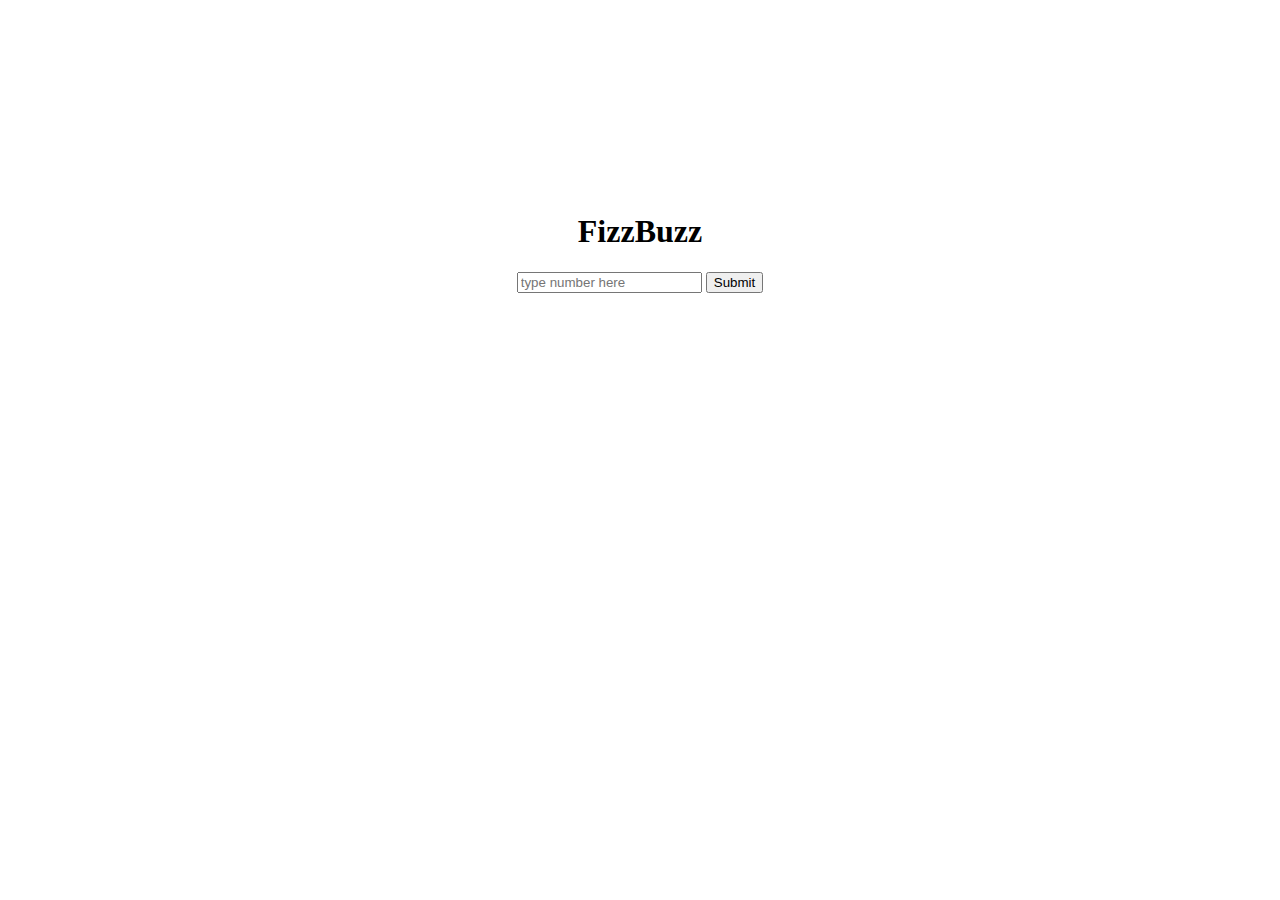
==== index.html @ a12a8ea7 "idk" ====
<!DOCTYPE html>
<html lang="en">
	<head>
		<meta charset="UTF-8" />
		<meta name="viewport" content="width=device-width, initial-scale=1.0" />
		<title>FizzBuzz</title>
		<link rel="stylesheet" href="css/buzbuz.css" />
		<script src="java/realjs.js" defer></script>
	</head>
	<body>
		<!-- partial:index.partial.html -->
		<body>
			<h1>FizzBuzz</h1>
			<form>
				<input
					type="text"
					class="num"
					name="num"
					placeholder="type number here"
				/>
				<button>Submit</button>
			</form>
			<p>&nbsp</p>
		</body>
		<!-- partial -->
		<script src="./script.js"></script>
	</body>
</html>
---- css/buzbuz.css ----
body {
	text-align: center;
	width: 80vw;
	margin: 0 auto;
	padding-top: 15%;
}

p {
	word-wrap: break-word;
}
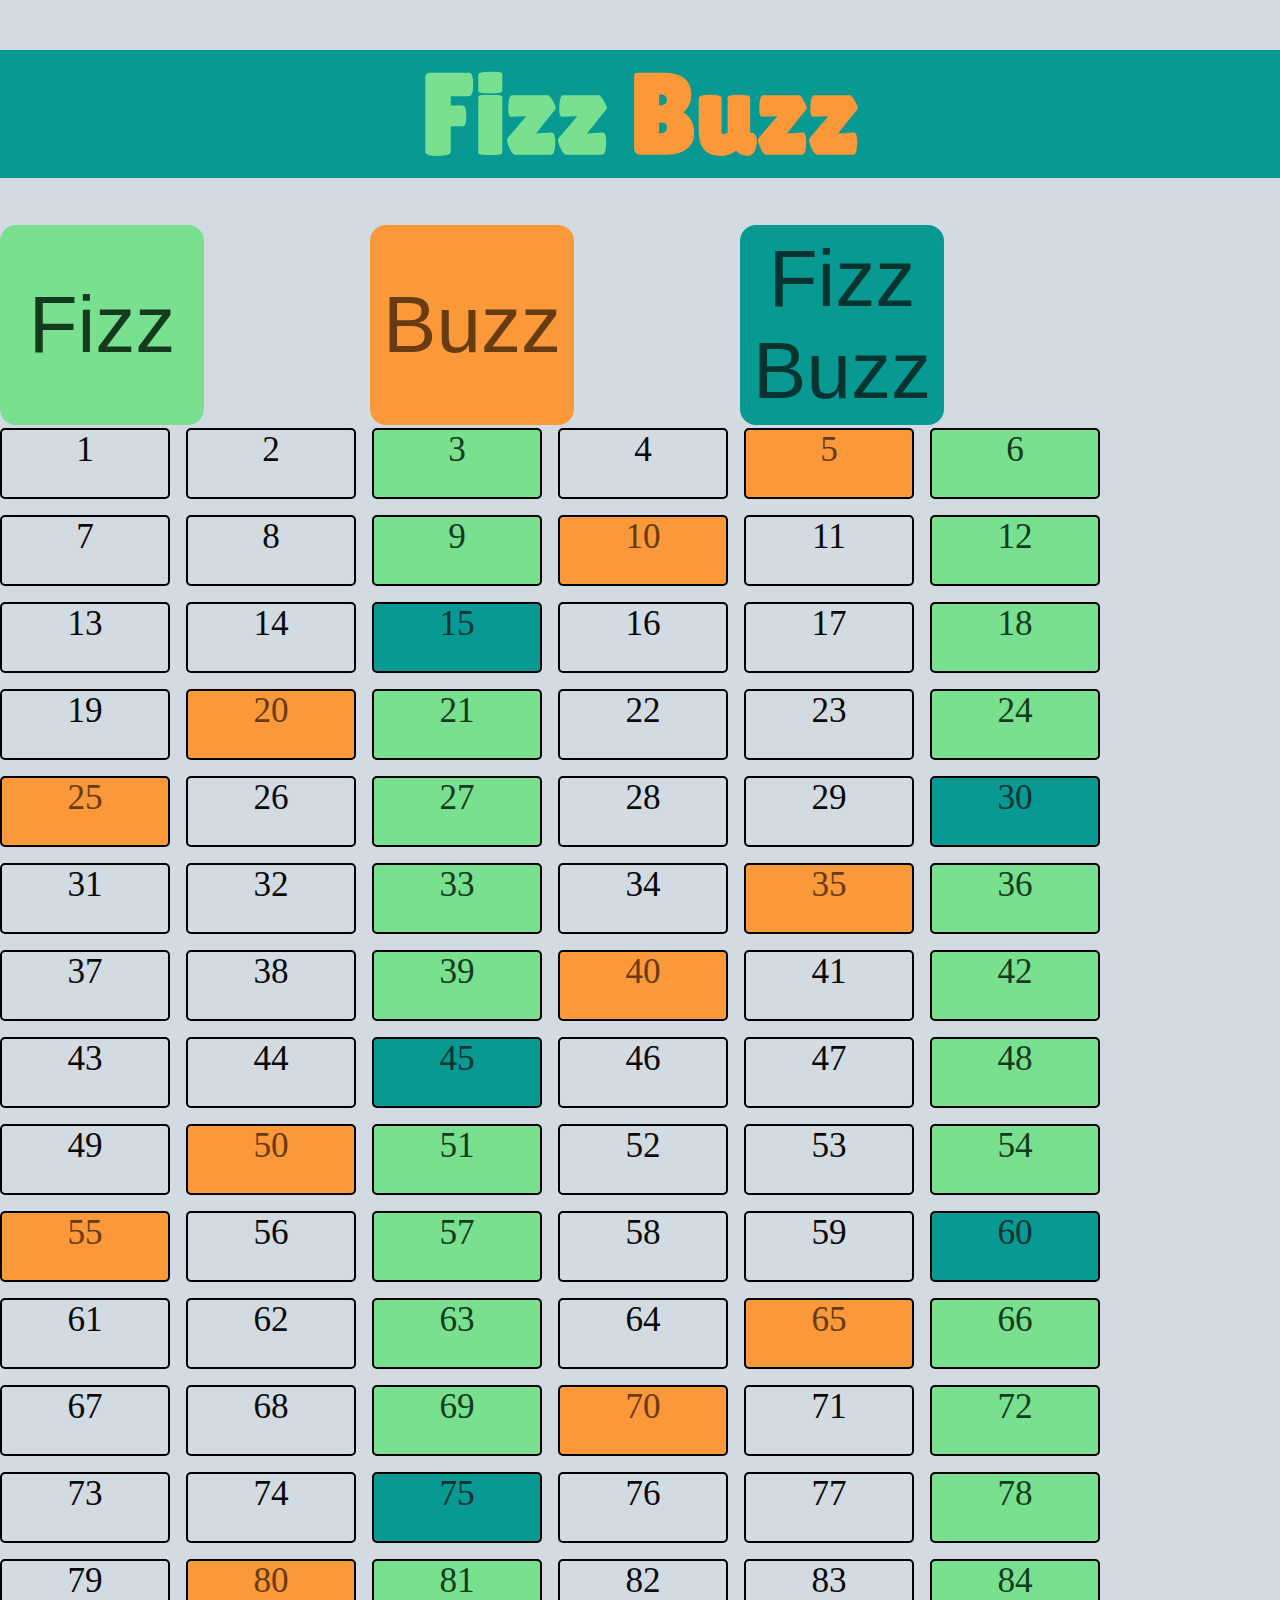
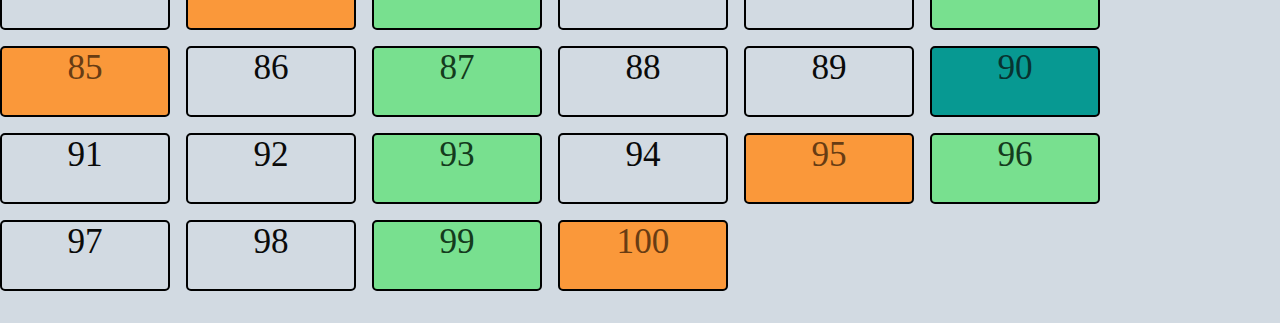
==== commit 103dfb0f: "add" ====
--- a/index.html
+++ b/index.html
@@ -2,27 +2,40 @@
 <html lang="en">
 	<head>
 		<meta charset="UTF-8" />
-		<meta name="viewport" content="width=device-width, initial-scale=1.0" />
-		<title>FizzBuzz</title>
-		<link rel="stylesheet" href="css/buzbuz.css" />
-		<script src="java/realjs.js" defer></script>
+		<title>Fizz Buzz</title>
+		<link rel="stylesheet" href="css/style.css" />
+		<script src="java/script.js" defer></script>
+		<link
+			href="https://fonts.googleapis.com/css2?family=Lilita+One&display=swap"
+			rel="stylesheet"
+		/>
 	</head>
 	<body>
-		<!-- partial:index.partial.html -->
-		<body>
-			<h1>FizzBuzz</h1>
-			<form>
-				<input
-					type="text"
-					class="num"
-					name="num"
-					placeholder="type number here"
-				/>
-				<button>Submit</button>
-			</form>
-			<p>&nbsp</p>
-		</body>
-		<!-- partial -->
-		<script src="./script.js"></script>
+		<h1>
+			<span style="color: #78e08f;">Fizz</span>
+			<span style="color: #fa983a;"> Buzz</span>
+		</h1>
+
+		<div class="move">
+			<ul
+				id="fizz-buzz-list"
+				class="list"
+				data-fizz-buzz
+				aria-live="assertive"
+				role="region"
+			></ul>
+		</div>
+
+		<div class="filter">
+			<button data-fizz class="fizz" aria-controls="fizz-buzz-list">
+				Fizz
+			</button>
+			<button data-buzz class="buzz" aria-controls="fizz-buzz-list">
+				Buzz
+			</button>
+			<button data-fizz-buzz class="fizz-buzz" aria-controls="fizz-buzz-list">
+				Fizz Buzz
+			</button>
+		</div>
 	</body>
 </html>
--- a/css/style.css
+++ b/css/style.css
@@ -0,0 +1,85 @@
+body {
+	background-color: #d2dae2;
+	margin: 0;
+}
+p {
+	margin: 0;
+	padding: 0;
+}
+
+h1 {
+	background-color: #079992;
+	font-family: "Lilita One", cursive;
+	text-align: center;
+	margin-top: 50px;
+	margin-bottom: 50px;
+	font-size: 7rem;
+}
+
+button {
+	border: 0;
+	border-radius: 1rem;
+	color: #fafafa;
+	display: inline-block;
+	cursor: pointer;
+	font-size: 5rem;
+	margin-right: 1rem;
+	padding: 0.5rem;
+	text-align: center;
+}
+/* ul {
+	margin: 0;
+	padding: 0;
+} */
+.list {
+	list-style: none;
+	margin-top: 250px;
+	padding: 0;
+}
+
+.list-item {
+	list-style: none;
+	border: solid black 2px;
+	border-radius: 0.3125rem;
+	box-sizing: border-box;
+	color: #0a0a0a;
+	cursor: pointer;
+	display: inline-block;
+	margin-right: 1rem;
+	margin-bottom: 1rem;
+	width: 170px;
+	height: 71px;
+	text-align: center;
+
+	font-size: 2.2rem;
+}
+
+.fizz {
+	background: #78e08f;
+	color: #143b1d;
+}
+
+.buzz {
+	background: #fa983a;
+	color: #683c13;
+}
+
+.fizz-buzz {
+	background: #079992;
+	color: #073331;
+}
+
+.filter {
+	position: absolute;
+	top: 150px;
+	right: 25%;
+	margin-top: 75px;
+	display: grid;
+	grid-template-columns: repeat(3, 1fr);
+	gap: 150px;
+}
+
+.fade-out {
+	background: #d2dae2;
+	color: #8aa0a0;
+}
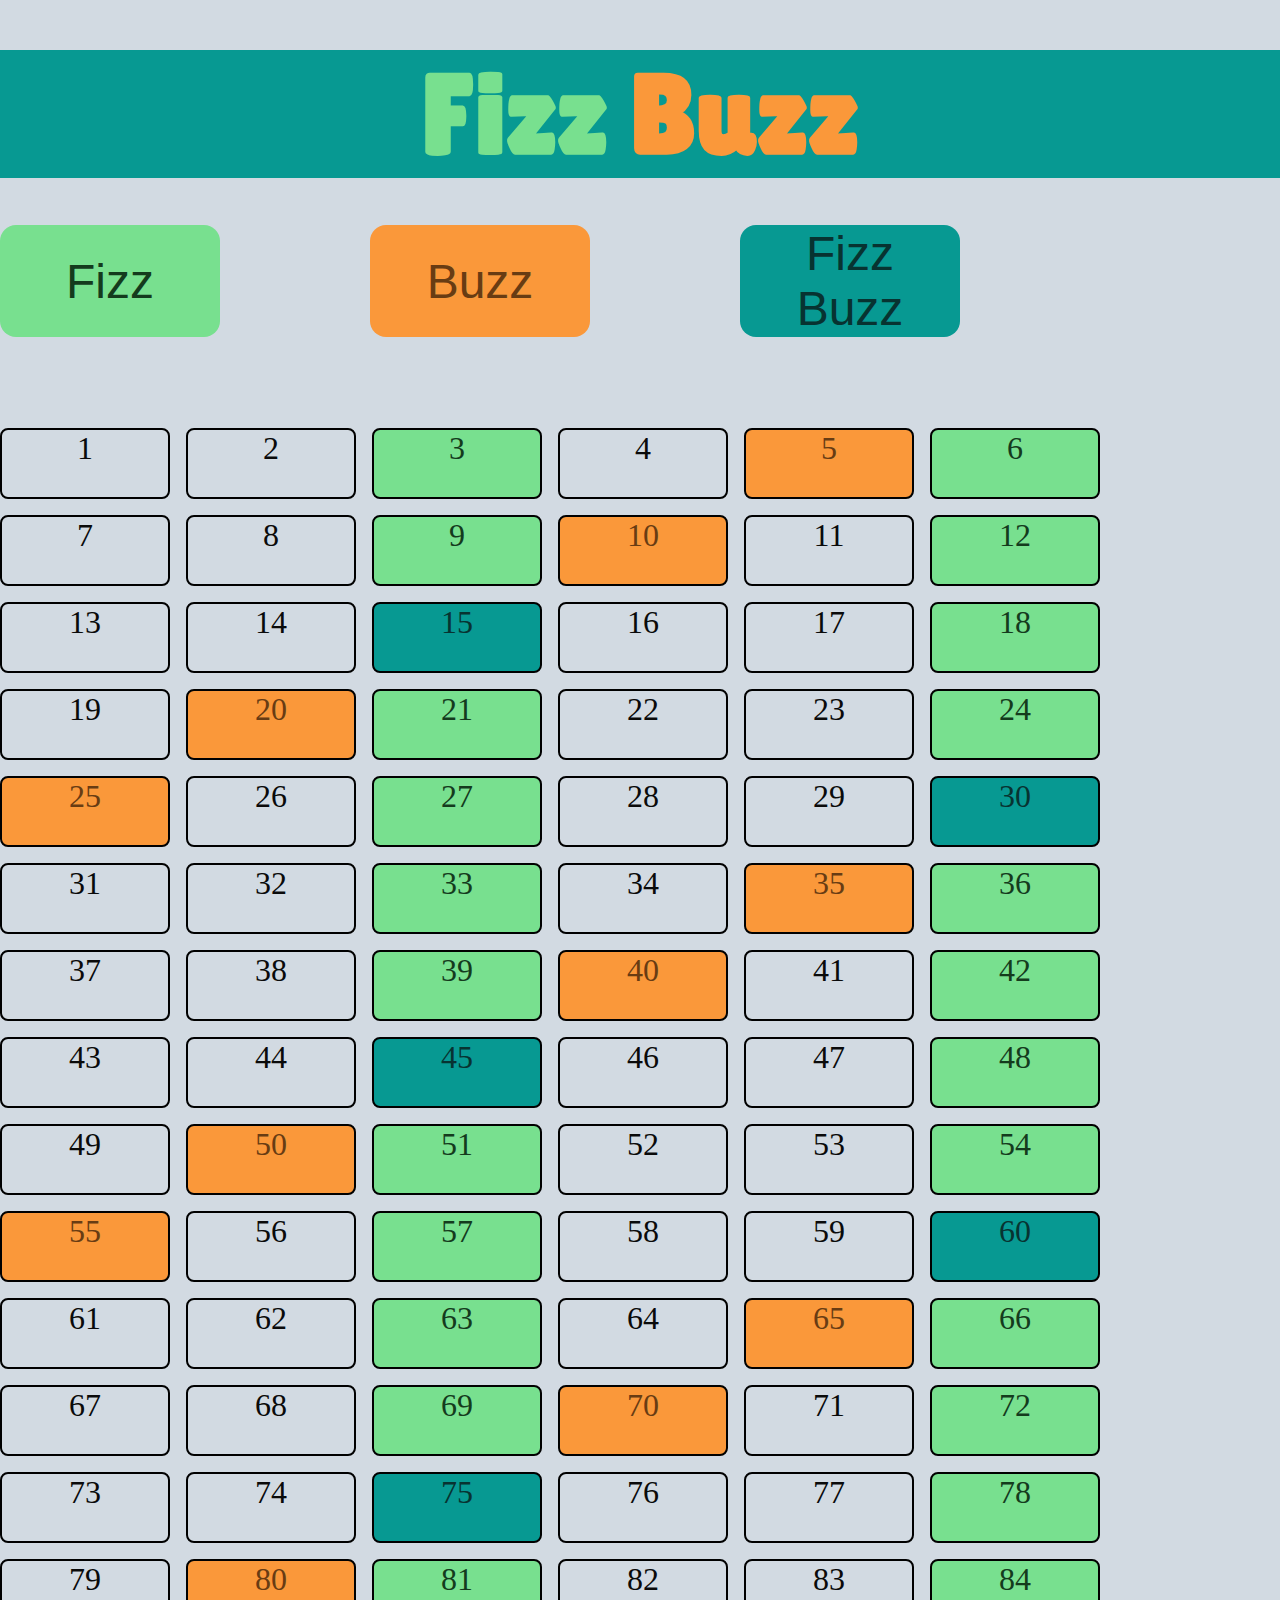
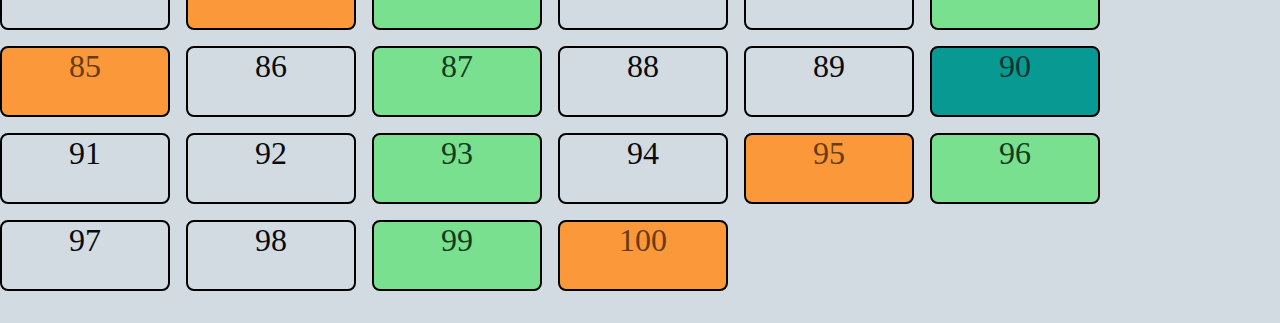
==== commit 2da21e1c: "zoomed out" ====
--- a/index.html
+++ b/index.html
@@ -3,6 +3,7 @@
 	<head>
 		<meta charset="UTF-8" />
 		<title>Fizz Buzz</title>
+		<meta name="viewport" content="width=device-width, initial-scale=1.0" />
 		<link rel="stylesheet" href="css/style.css" />
 		<script src="java/script.js" defer></script>
 		<link
--- a/css/style.css
+++ b/css/style.css
@@ -22,9 +22,9 @@
 	color: #fafafa;
 	display: inline-block;
 	cursor: pointer;
-	font-size: 5rem;
-	margin-right: 1rem;
-	padding: 0.5rem;
+	font-size: 3rem;
+	/* margin-right: 1rem;
+	padding: 0.5rem; */
 	text-align: center;
 }
 /* ul {
@@ -40,7 +40,7 @@
 .list-item {
 	list-style: none;
 	border: solid black 2px;
-	border-radius: 0.3125rem;
+	border-radius: 0.5rem;
 	box-sizing: border-box;
 	color: #0a0a0a;
 	cursor: pointer;
@@ -50,8 +50,7 @@
 	width: 170px;
 	height: 71px;
 	text-align: center;
-
-	font-size: 2.2rem;
+	font-size: 2rem;
 }
 
 .fizz {
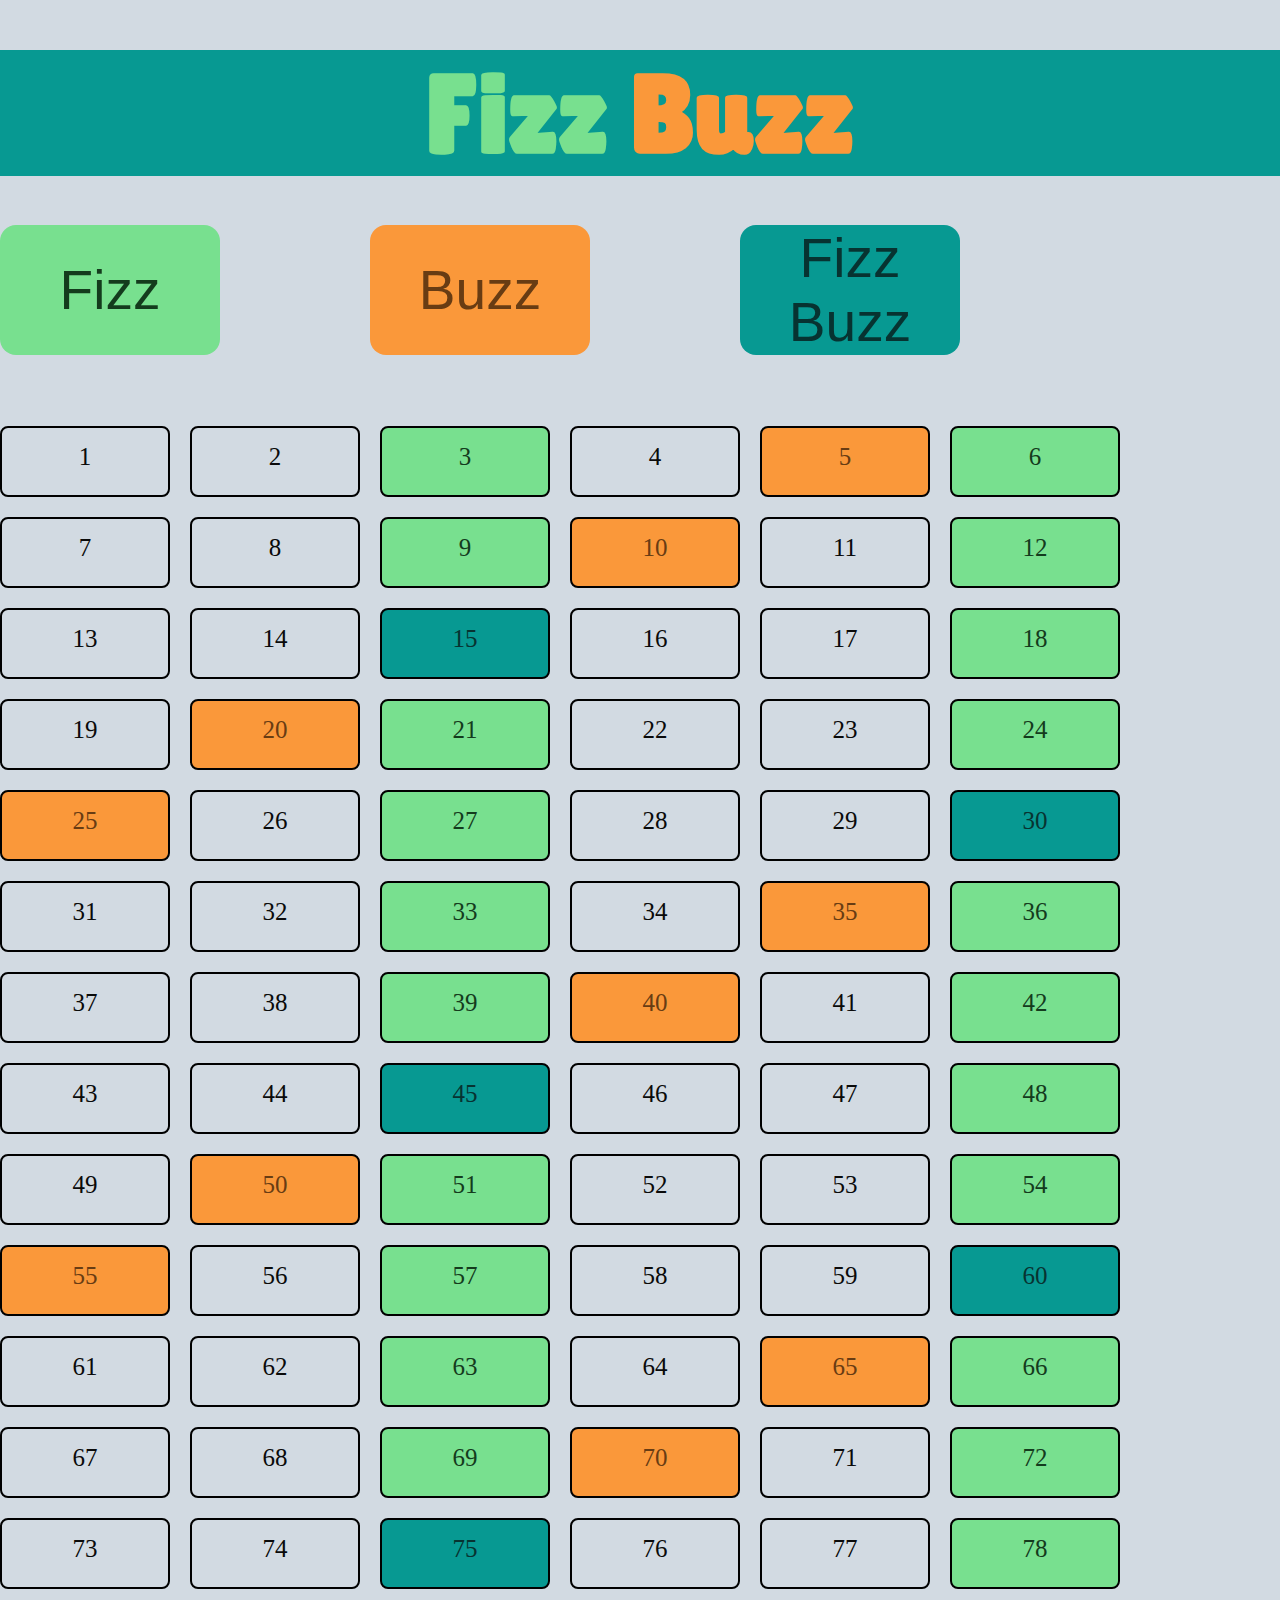
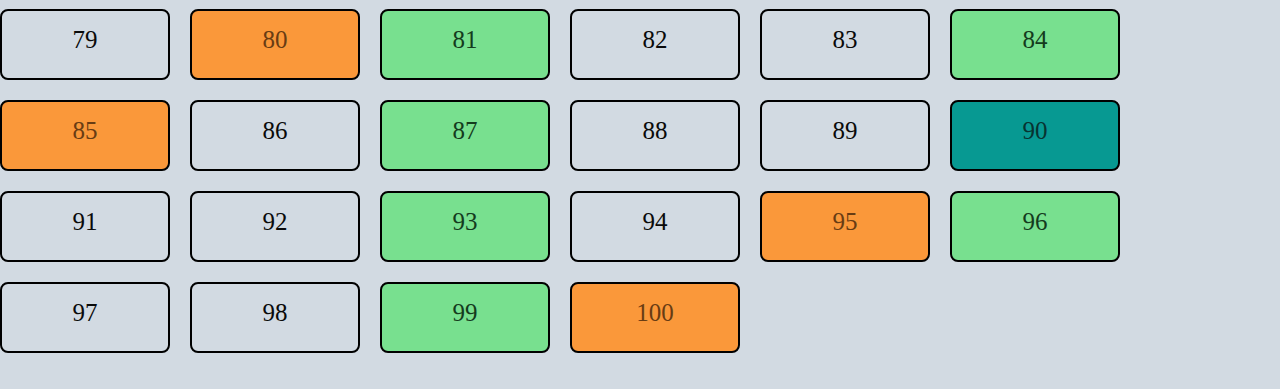
==== commit dcab3db8: "lets see" ====
--- a/index.html
+++ b/index.html
@@ -2,8 +2,8 @@
 <html lang="en">
 	<head>
 		<meta charset="UTF-8" />
+		<meta name="viewport" content="width=device-width, initial-scale=1.0" />
 		<title>Fizz Buzz</title>
-		<meta name="viewport" content="width=device-width, initial-scale=1.0" />
 		<link rel="stylesheet" href="css/style.css" />
 		<script src="java/script.js" defer></script>
 		<link
--- a/css/style.css
+++ b/css/style.css
@@ -13,7 +13,7 @@
 	text-align: center;
 	margin-top: 50px;
 	margin-bottom: 50px;
-	font-size: 7rem;
+	font-size: 110px;
 }
 
 button {
@@ -22,9 +22,7 @@
 	color: #fafafa;
 	display: inline-block;
 	cursor: pointer;
-	font-size: 3rem;
-	/* margin-right: 1rem;
-	padding: 0.5rem; */
+	font-size: 55px;
 	text-align: center;
 }
 /* ul {
@@ -45,12 +43,13 @@
 	color: #0a0a0a;
 	cursor: pointer;
 	display: inline-block;
-	margin-right: 1rem;
-	margin-bottom: 1rem;
+	margin-right: 20px;
+	margin-bottom: 20px;
 	width: 170px;
 	height: 71px;
 	text-align: center;
-	font-size: 2rem;
+	font-size: 25px;
+	padding-top: 15px;
 }
 
 .fizz {
